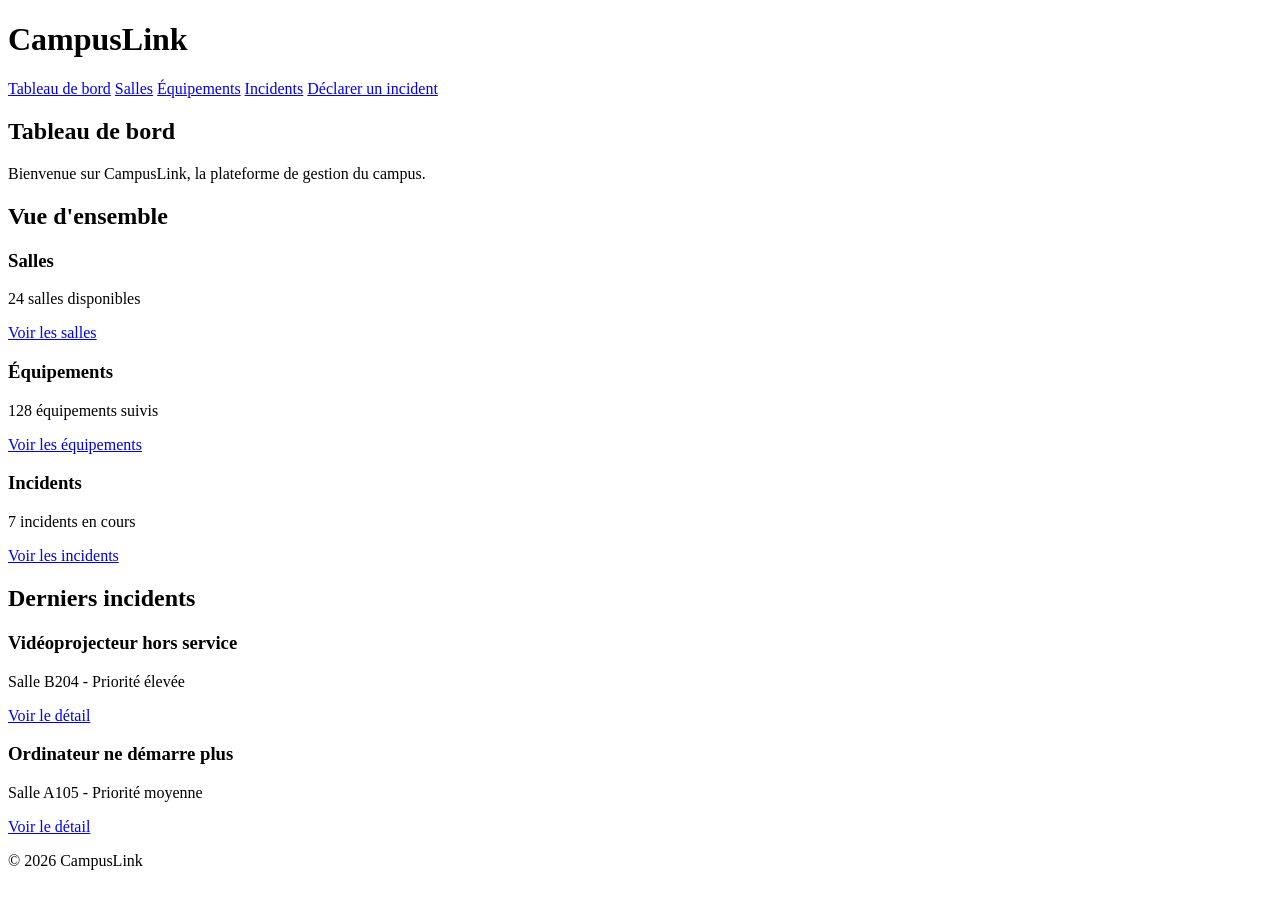
==== index.html @ 7323b232 "Ajout de la page d'accueil CampusLink" ====
<!DOCTYPE html>
<html lang="fr">

<head>
    <meta charset="UTF-8">
    <meta name="viewport" content="width=device-width, initial-scale=1.0">
    <title>CampusLink - Tableau de bord</title>
    <link rel="stylesheet" href="css/style.css">
</head>

<body>

    <header>
        <h1>CampusLink</h1>

        <nav>
            <a href="index.html">Tableau de bord</a>
            <a href="pages/salles.html">Salles</a>
            <a href="pages/equipements.html">Équipements</a>
            <a href="pages/incidents.html">Incidents</a>
            <a href="pages/declaration.html">Déclarer un incident</a>
        </nav>
    </header>

    <main>

        <section>
            <h2>Tableau de bord</h2>
            <p>Bienvenue sur CampusLink, la plateforme de gestion du campus.</p>
        </section>

        <section>
            <h2>Vue d'ensemble</h2>

            <article>
                <h3>Salles</h3>
                <p>24 salles disponibles</p>
                <a href="pages/salles.html">Voir les salles</a>
            </article>

            <article>
                <h3>Équipements</h3>
                <p>128 équipements suivis</p>
                <a href="pages/equipements.html">Voir les équipements</a>
            </article>

            <article>
                <h3>Incidents</h3>
                <p>7 incidents en cours</p>
                <a href="pages/incidents.html">Voir les incidents</a>
            </article>

        </section>

        <section>
            <h2>Derniers incidents</h2>

            <article>
                <h3>Vidéoprojecteur hors service</h3>
                <p>Salle B204 - Priorité élevée</p>
                <a href="pages/incident-detail.html">Voir le détail</a>
            </article>

            <article>
                <h3>Ordinateur ne démarre plus</h3>
                <p>Salle A105 - Priorité moyenne</p>
                <a href="pages/incident-detail.html">Voir le détail</a>
            </article>

        </section>

    </main>

    <footer>
        <p>© 2026 CampusLink</p>
    </footer>

</body>

</html>
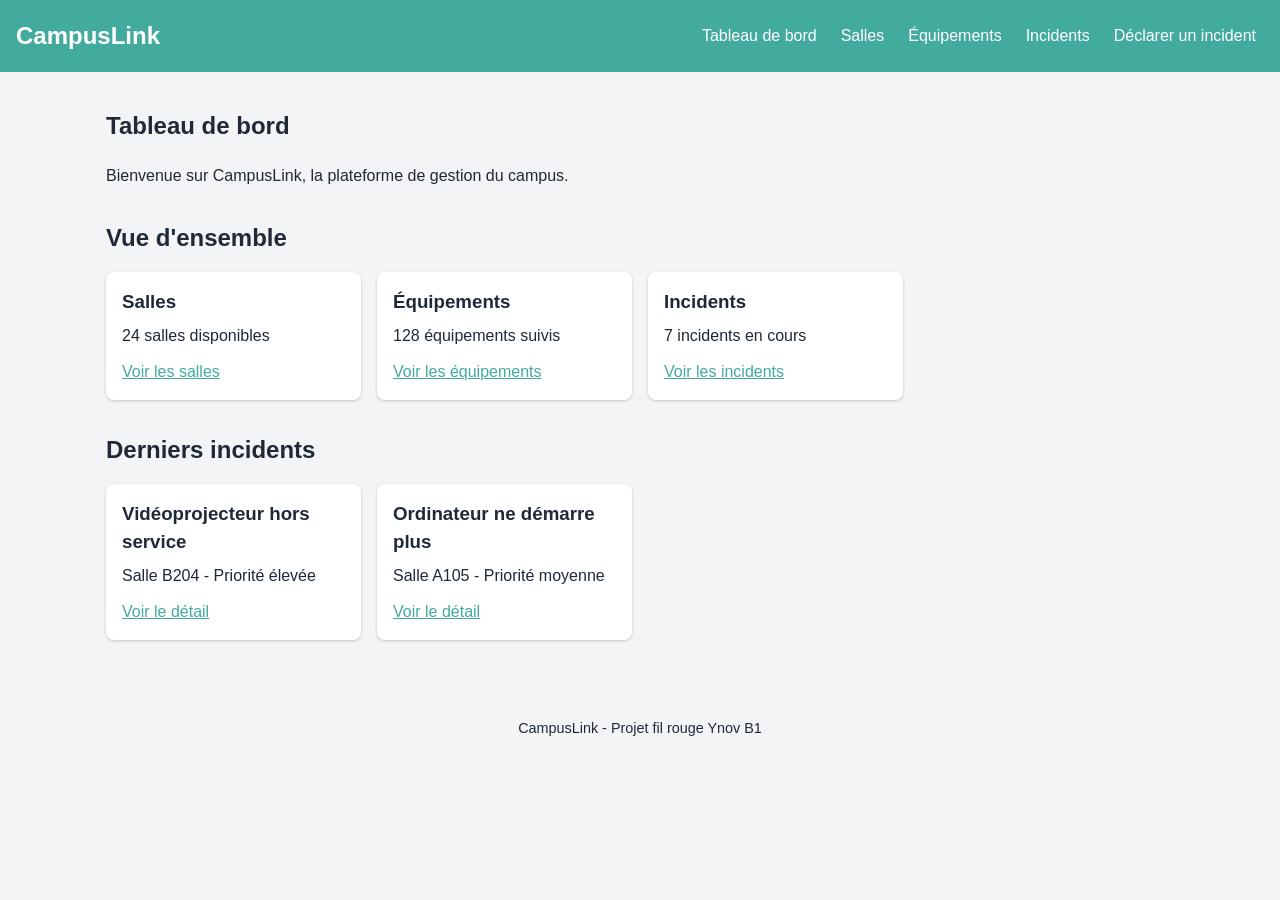
==== commit 9796a237: "modif style fin de page" ====
--- a/index.html
+++ b/index.html
@@ -72,7 +72,7 @@
     </main>
 
     <footer>
-        <p>© 2026 CampusLink</p>
+        <p>CampusLink - Projet fil rouge Ynov B1</p>
     </footer>
 
 </body>
--- a/css/style.css
+++ b/css/style.css
@@ -0,0 +1,214 @@
+/* ==========================================================
+   CampusLink - feuille de style commune (FR01)
+   Fonctionne avec les pages SANS classes (index de la collègue)
+   et avec les pages AVEC classes (salles.html, etc.)
+   ========================================================== */
+
+/* 1. Variables : couleurs et tailles réutilisables */
+:root {
+  --couleur-principale: #42ab9e;
+  --couleur-fond: #f3f4f6;
+  --couleur-texte: #1f2937;
+  --couleur-blanc: #ffffff;
+  --espace: 1rem;
+}
+
+/* 2. Réglages de base */
+* {
+  box-sizing: border-box;
+}
+
+body {
+  margin: 0;
+  font-family: Arial, Helvetica, sans-serif;
+  background-color: var(--couleur-fond);
+  color: var(--couleur-texte);
+  line-height: 1.5;
+}
+
+a {
+  color: var(--couleur-principale);
+}
+
+/* 3. Lien d'évitement (caché, visible au clavier) */
+.lien-evitement {
+  position: absolute;
+  left: -999px;
+  top: 0;
+  background-color: var(--couleur-blanc);
+  color: var(--couleur-principale);
+  padding: 0.5rem 1rem;
+}
+
+.lien-evitement:focus {
+  left: 0;
+}
+
+/* 4. En-tête et menu (mobile d'abord) */
+header {
+  background-color: var(--couleur-principale);
+  color: var(--couleur-blanc);
+  padding: var(--espace);
+}
+
+header h1 {
+  margin: 0 0 var(--espace);
+  font-size: 1.5rem;
+}
+
+/* Le menu fonctionne avec des liens directs dans <nav>
+   ou avec une liste <ul> à l'intérieur de <nav> */
+nav,
+nav ul {
+  display: flex;
+  flex-direction: column;
+  gap: 0.5rem;
+  list-style: none;
+  margin: 0;
+  padding: 0;
+}
+
+nav a {
+  display: block;
+  padding: 0.5rem;
+  color: var(--couleur-blanc);
+  text-decoration: none;
+  border-radius: 4px;
+}
+
+nav a:hover,
+nav a:focus,
+nav a[aria-current="page"] {
+  background-color: var(--couleur-blanc);
+  color: var(--couleur-principale);
+}
+
+/* 5. Contenu principal et pied de page */
+main {
+  max-width: 1100px;
+  margin: 0 auto;
+  padding: var(--espace);
+}
+
+section {
+  margin-bottom: 2rem;
+}
+
+footer {
+  padding: var(--espace);
+  text-align: center;
+  font-size: 0.9rem;
+}
+
+/* 6. Cartes
+   - tout <article> a l'aspect d'une carte
+   - les cartes d'une même section se placent en grille
+     (1 colonne sur mobile, plus de colonnes si la place le permet) */
+article,
+.carte {
+  background-color: var(--couleur-blanc);
+  padding: var(--espace);
+  border-radius: 8px;
+  box-shadow: 0 1px 3px rgba(0, 0, 0, 0.2);
+}
+
+article h3,
+article h4 {
+  margin: 0 0 0.5rem;
+}
+
+article p {
+  margin: 0 0 0.75rem;
+}
+
+/* Section dont les enfants directs sont des <article> */
+section:has(> article),
+.cartes {
+  display: grid;
+  grid-template-columns: repeat(auto-fit, minmax(220px, 1fr));
+  gap: var(--espace);
+}
+
+/* Le titre de la section occupe toute la largeur de la grille */
+section:has(> article) > h2 {
+  grid-column: 1 / -1;
+  margin: 0;
+}
+
+.cartes {
+  margin: var(--espace) 0 2rem;
+}
+
+.chiffre {
+  margin: 0.5rem 0;
+  font-size: 2rem;
+  font-weight: bold;
+  color: var(--couleur-principale);
+}
+
+/* Listes de description dans les cartes (page Salles) */
+.carte dl {
+  margin: 0.75rem 0;
+}
+
+.carte dt {
+  font-weight: bold;
+}
+
+.carte dd {
+  margin: 0 0 0.5rem;
+}
+
+/* 7. Tableau */
+.tableau-conteneur {
+  overflow-x: auto;
+}
+
+table {
+  width: 100%;
+  border-collapse: collapse;
+  background-color: var(--couleur-blanc);
+}
+
+th,
+td {
+  padding: 0.75rem;
+  text-align: left;
+  border-bottom: 1px solid #d1d5db;
+}
+
+th {
+  background-color: var(--couleur-principale);
+  color: var(--couleur-blanc);
+}
+
+/* 8. Étiquettes de statut */
+.statut {
+  padding: 0.2rem 0.6rem;
+  border-radius: 999px;
+  font-size: 0.85rem;
+  font-weight: bold;
+}
+
+.statut-ouvert { background-color: #fee2e2; color: #991b1b; }
+.statut-cours  { background-color: #fef3c7; color: #92400e; }
+.statut-resolu,
+.statut-dispo  { background-color: #d1fae5; color: #065f46; }
+
+/* 9. Écran large (desktop) : en-tête et menu en ligne */
+@media (min-width: 768px) {
+  header {
+    display: flex;
+    justify-content: space-between;
+    align-items: center;
+  }
+
+  header h1 {
+    margin: 0;
+  }
+
+  nav,
+  nav ul {
+    flex-direction: row;
+  }
+}
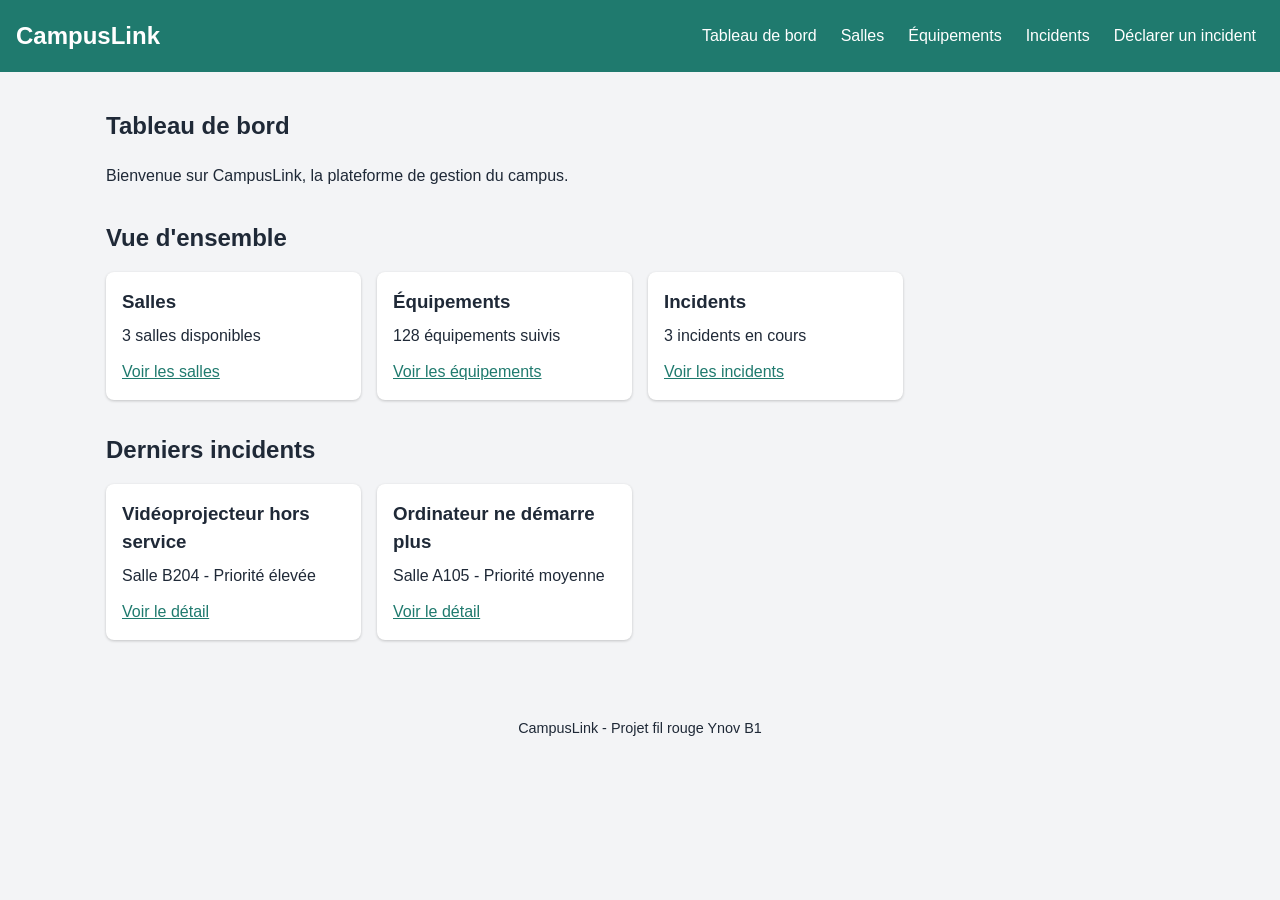
==== commit 9837a5c7: "pour pas oublier on c'est jamais" ====
--- a/index.html
+++ b/index.html
@@ -34,7 +34,7 @@
 
             <article>
                 <h3>Salles</h3>
-                <p>24 salles disponibles</p>
+                <p>3 salles disponibles</p>
                 <a href="pages/salles.html">Voir les salles</a>
             </article>
 
@@ -46,7 +46,7 @@
 
             <article>
                 <h3>Incidents</h3>
-                <p>7 incidents en cours</p>
+                <p>3 incidents en cours</p>
                 <a href="pages/incidents.html">Voir les incidents</a>
             </article>
 
--- a/css/style.css
+++ b/css/style.css
@@ -6,7 +6,7 @@
 
 /* 1. Variables : couleurs et tailles réutilisables */
 :root {
-  --couleur-principale: #42ab9e;
+  --couleur-principale: #1f7a6e;
   --couleur-fond: #f3f4f6;
   --couleur-texte: #1f2937;
   --couleur-blanc: #ffffff;
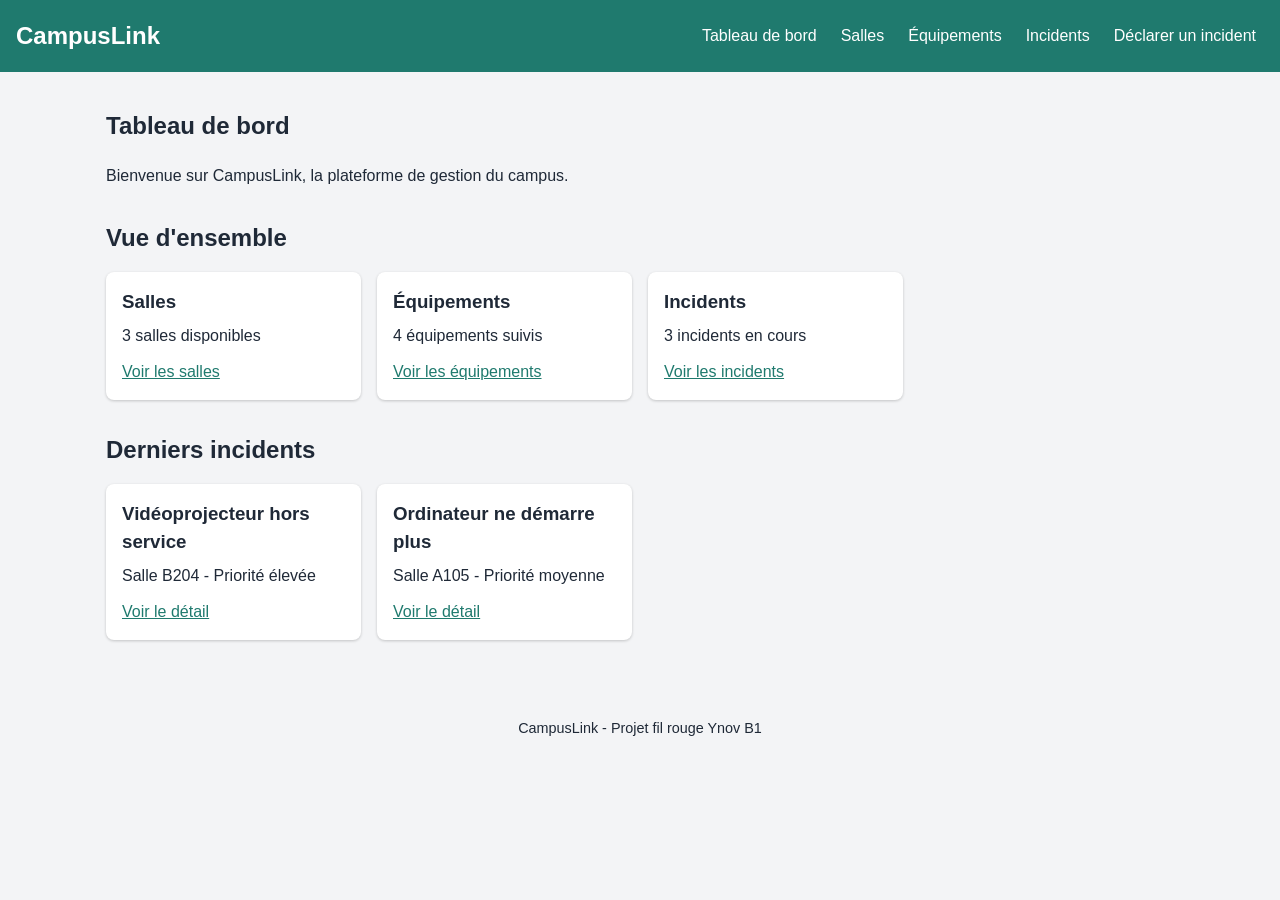
==== commit 402dc6b4: "Dernière modif et dodo" ====
--- a/index.html
+++ b/index.html
@@ -10,10 +10,12 @@
 
 <body>
 
+     <a class="lien-evitement" href="#contenu">Aller au contenu principal</a>
+
     <header>
         <h1>CampusLink</h1>
 
-        <nav>
+        <nav aria-label="Navigation principale">
             <a href="index.html">Tableau de bord</a>
             <a href="pages/salles.html">Salles</a>
             <a href="pages/equipements.html">Équipements</a>
@@ -22,7 +24,7 @@
         </nav>
     </header>
 
-    <main>
+    <main id="contenu">
 
         <section>
             <h2>Tableau de bord</h2>
@@ -40,7 +42,7 @@
 
             <article>
                 <h3>Équipements</h3>
-                <p>128 équipements suivis</p>
+                <p>4 équipements suivis</p>
                 <a href="pages/equipements.html">Voir les équipements</a>
             </article>
 
--- a/css/style.css
+++ b/css/style.css
@@ -211,4 +211,79 @@
   nav ul {
     flex-direction: row;
   }
+}
+/* 10. Formulaire */
+form {
+  max-width: 600px;
+  padding: var(--espace);
+  background-color: var(--couleur-blanc);
+  border-radius: 8px;
+  box-shadow: 0 1px 3px rgba(0, 0, 0, 0.2);
+}
+
+label {
+  display: block;
+  margin-bottom: 0.25rem;
+  font-weight: bold;
+}
+
+input,
+select,
+textarea {
+  width: 100%;
+  padding: 0.5rem;
+  margin-bottom: 1rem;
+  font: inherit;
+  border: 1px solid #6b7280;
+  border-radius: 4px;
+}
+
+/* Groupe de boutons radio (Priorité) */
+fieldset {
+  margin: 0 0 1rem;
+  padding: 0.75rem;
+  border: 1px solid #d1d5db;
+  border-radius: 4px;
+}
+
+legend {
+  padding: 0 0.25rem;
+  font-weight: bold;
+}
+
+fieldset label {
+  font-weight: normal;
+}
+
+input[type="radio"] {
+  width: auto;
+  margin: 0 0.5rem 0 0;
+}
+
+/* Petit texte d'aide sous un champ */
+.aide {
+  margin: -0.75rem 0 1rem;
+  font-size: 0.85rem;
+  color: #4b5563;
+}
+
+/* Bouton d'envoi */
+button {
+  padding: 0.75rem 1.5rem;
+  font: inherit;
+  font-weight: bold;
+  color: var(--couleur-blanc);
+  background-color: var(--couleur-principale);
+  border: none;
+  border-radius: 4px;
+  cursor: pointer;
+}
+
+/* Contour visible quand on navigue au clavier */
+input:focus,
+select:focus,
+textarea:focus,
+button:focus {
+  outline: 3px solid #f59e0b;
+  outline-offset: 2px;
 }
